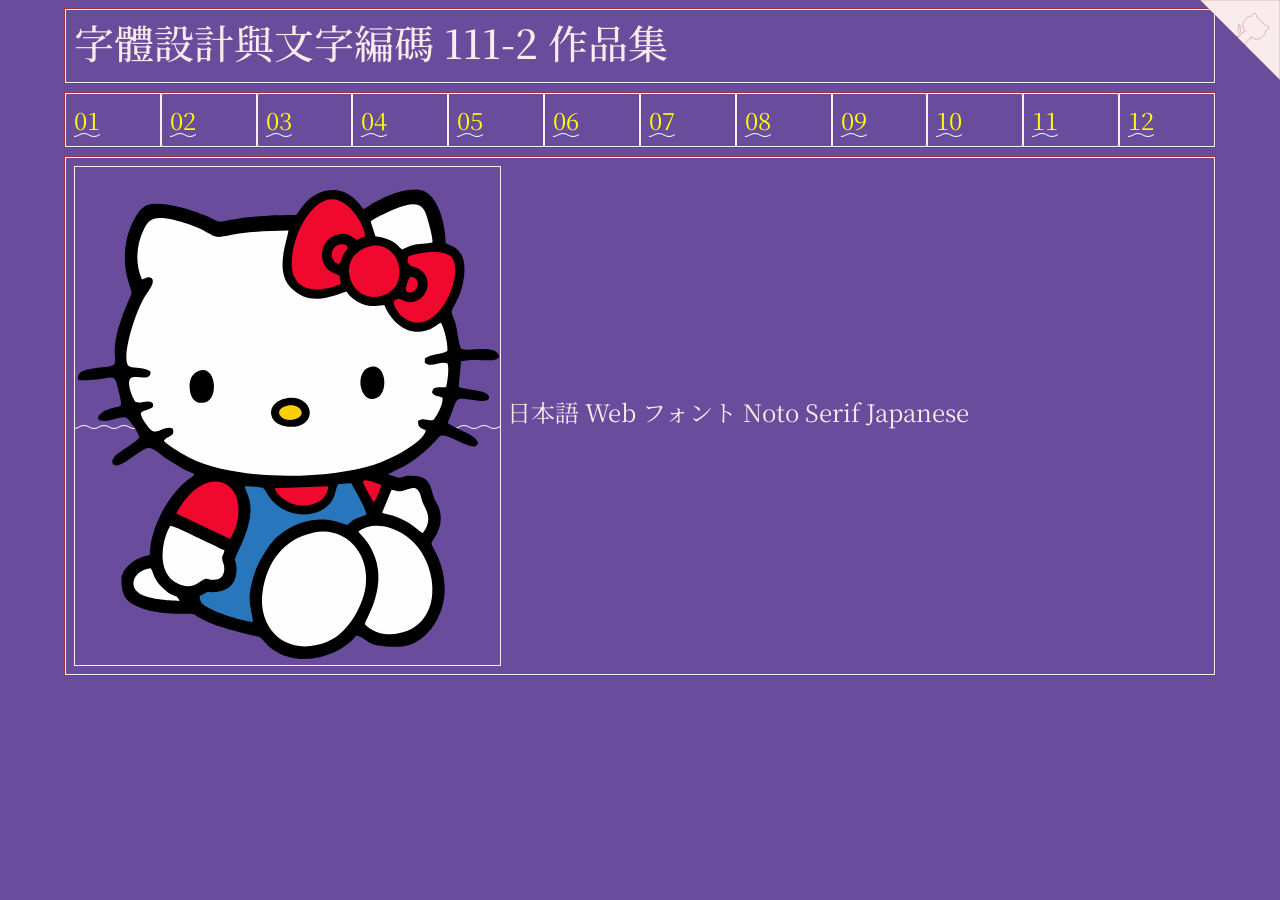
==== hw00/index.html @ a4c7544a "index" ====
<!doctype html>
<html lang="zh-Hant-TW">
<head>
<!-- Required meta tags -->
<meta charset="utf-8">
<meta name="viewport" content="width=device-width, initial-scale=1">
<title>作品集 Portfolio</title>
<!-- Bootstrap CSS -->
<link href="https://cdn.jsdelivr.net/npm/bootstrap@5.1.0/dist/css/bootstrap.min.css" rel="stylesheet">
<style type="text/css">

  @import url('https://fonts.googleapis.com/css2?family=Noto+Serif+JP:wght@200&display=swap');

  body {
    background-color: rgb(106, 76, 156); /* #6A4C9C */
    color: rgb(106, 76, 156);
    font-family: 'Noto Serif JP', serif;
  }

  .container-fluid {
    width:  90%;
  }

  .hw12 {
    border: 1px solid rgb(159, 53, 58);
    margin-top: 8px;
    margin-bottom: 8px;
  }

  .twenty {
    border: 1px solid #f9eced;
    color: #f9eced;
    padding: 8px;
    font-size: 18pt;
  }

  .twenty a {
    color:  yellow;
  }

  .twenty a:hover {
    color: #f9eced;
    font-size:  16pt;
  }

  svg {
    border: 2px solid rgb(159, 53, 58);
  }

  path {
    pointer-events: all;
    fill: #f9eced;
    stroke: rgb(159, 53, 58);
    stroke-opacity: 0.95;
    stroke-width: 1px;
  }

  .active circle {
    stroke: #f9eced;
    stroke-width: 2px;
  }

  svg g text {
    fill: rgba(255, 255, 255, 0.95);
    background-color: rgba(255, 255, 0, 0.1);
    text-shadow: 0 0 16px #FF0000, 0 0 16px #000000;
    font-size: 24pt;
    text-anchor: middle;
  }

  .twenty:hover {
      box-shadow: 0 0 5px 3px #f9eced;
      color: cyan; 
      text-shadow: 0 0 6px #FFFFFF, 0 0 6px #000000;
  }

  img:hover {
      box-shadow: 0 0 1px 1px #f9eced;
      animation-name: happy;
      animation-duration: 0.5s;
      animation-iteration-count: infinite;
  }

  @keyframes happy {
      0% {
          transform: translateY(0px);
      }

      25% {
          transform: translateY(-15px);
      }

      50% {
          transform: translateY(0px);
      }

      75% {
          transform: translateY(-5px);
      }

      100% {
          transform: translateY(0px);
      }
  }

  img.withborder {
    border: 1px solid #f9eced;
  }

/* 揮手 */
.github-corner:hover 
.octo-arm {
  animation: octocat-wave 560ms ease-in-out
}
@keyframes octocat-wave {
  0%,100% {
    transform:rotate(0)
  }
  20%,60% {
    transform:rotate(-25deg)
  }
  40%,80% {
    transform:rotate(10deg)
  }
}
@media (max-width:500px) {
  .github-corner:hover 
  .octo-arm {
    animation:none
  }

  .github-corner 
  .octo-arm {
    animation: octocat-wave 560ms ease-in-out
  }
}

/* 波浪 */
a {
  color:#f30;
  text-decoration: none; 
  background: url("data:image/svg+xml,%3Csvg xmlns='http://www.w3.org/2000/svg' viewBox='0 0 20 4'%3E%3Cpath fill='none' stroke='%23fff' d='M0 3.5c5 0 5-3 10-3s5 3 10 3 5-3 10-3 5 3 10 3'/%3E%3C/svg%3E") repeat-x 0 100%; 
  background-size:20px auto; 
  animation: waveMove 1s infinite linear;
}

a:hover {
  color:#f30;
  text-decoration: none;
  background: none;
  animation: none;
  text-decoration: underline;
  padding:2px 0;
}
@keyframes waveMove {
  from { background-position:0 100%; }
  to { background-position:20px 100%; }
}
</style>

</head>
<body>

  <!-- https://alexlenail.me/NN-SVG/about.html -->
  <a href="https://github.com/tjhsieh/ct2023s/" class="github-corner" aria-label="View source on Github">
    <svg width="80" height="80" viewBox="0 0 250 250" style="fill:#151513; color:#fff; position: absolute; top: 0; border: 0; right: 0;" aria-hidden="true">
      <path d="M0,0 L115,115 L130,115 L142,142 L250,250 L250,0 Z"></path>
      <path d="M128.3,109.0 C113.8,99.7 119.0,89.6 119.0,89.6 C122.0,82.7 120.5,78.6 120.5,78.6 C119.2,72.0 123.4,76.3 123.4,76.3 C127.3,80.9 125.5,87.3 125.5,87.3 C122.9,97.6 130.6,101.9 134.4,103.2" fill="currentColor" style="transform-origin: 130px 106px;" class="octo-arm"></path>
      <path d="M115.0,115.0 C114.9,115.1 118.7,116.5 119.8,115.4 L133.7,101.6 C136.9,99.2 139.9,98.4 142.2,98.6 C133.8,88.0 127.5,74.4 143.8,58.0 C148.5,53.4 154.0,51.2 159.7,51.0 C160.3,49.4 163.2,43.6 171.4,40.1 C171.4,40.1 176.1,42.5 178.8,56.2 C183.1,58.6 187.2,61.8 190.9,65.4 C194.5,69.0 197.7,73.2 200.1,77.6 C213.8,80.2 216.3,84.9 216.3,84.9 C212.7,93.1 206.9,96.0 205.4,96.6 C205.1,102.4 203.0,107.8 198.3,112.5 C181.9,128.9 168.3,122.5 157.7,114.1 C157.9,116.9 156.7,120.9 152.7,124.9 L141.0,136.5 C139.8,137.7 141.6,141.9 141.8,141.8 Z" fill="currentColor" class="octo-body"></path>
    </svg>
  </a>



<div class="container-fluid">
  <!-- ---------------------------------------------- -->
  <div class="row hw12">
    <div class="col-md-12 twenty">
      <h1>字體設計與文字編碼 111-2 作品集</h1>
    </div>
  </div>

  <!-- ---------------------------------------------- -->
  <div class="row hw12">
    <div class="col twenty"><a href="../hw01/index.html">01</a></div>
    <div class="col twenty"><a href="../hw02/index.html">02</a></div>
    <div class="col twenty"><a href="../hw03/index.html">03</a></div>
    <div class="col twenty"><a href="../hw04/index.html">04</a></div>
    <div class="col twenty"><a href="../hw05/index.html">05</a></div>
    <div class="col twenty"><a href="../hw06/index.html">06</a></div>

    <div class="col twenty"><a href="../hw07/index.html">07</a></div>
    <div class="col twenty"><a href="../hw08/index.html">08</a></div>
    <div class="col twenty"><a href="../hw09/index.html">09</a></div>
    <div class="col twenty"><a href="../hw10/index.html">10</a></div>
    <div class="col twenty"><a href="../hw11/index.html">11</a></div>
    <div class="col twenty"><a href="../hw12/index.html">12</a></div>
  </div>

  <!-- ---------------------------------------------- -->
  <div class="row hw12">
    <div class="col-md-12 twenty">
      <a href="https://github.com/tjhsieh/ct2023s/"><img class="withborder" src="./image.svg" height="500"></a>

      日本語 Web フォント Noto Serif Japanese

    </div>
  </div>

  <!-- ------------------------------------------------>

</body>
</html>
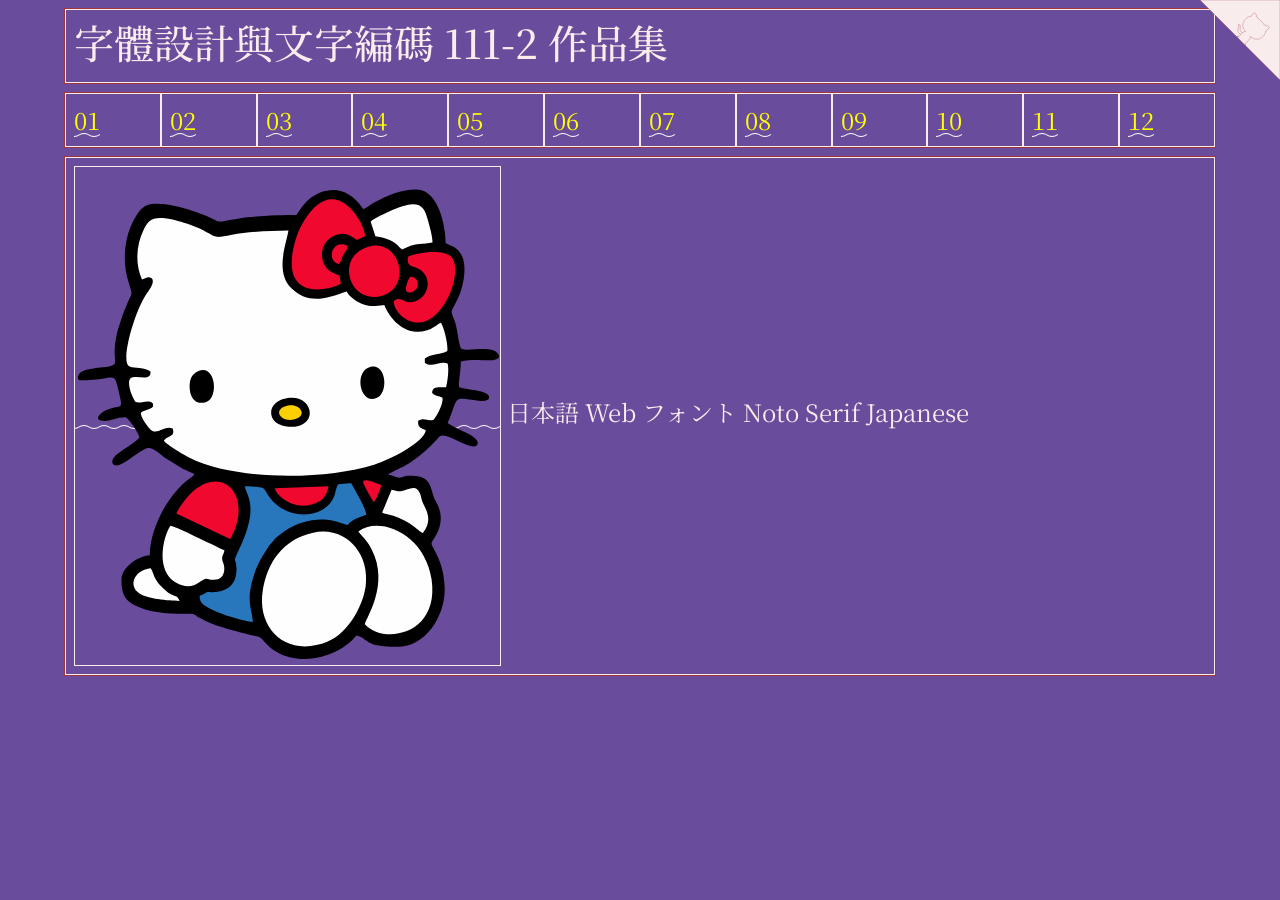
==== commit d8f3bed1: "作品集模板" ====
--- a/hw00/index.html
+++ b/hw00/index.html
@@ -135,42 +135,41 @@
   }
 }
 
-/* 波浪 */
-a {
-  color:#f30;
-  text-decoration: none; 
-  background: url("data:image/svg+xml,%3Csvg xmlns='http://www.w3.org/2000/svg' viewBox='0 0 20 4'%3E%3Cpath fill='none' stroke='%23fff' d='M0 3.5c5 0 5-3 10-3s5 3 10 3 5-3 10-3 5 3 10 3'/%3E%3C/svg%3E") repeat-x 0 100%; 
-  background-size:20px auto; 
-  animation: waveMove 1s infinite linear;
-}
-
-a:hover {
-  color:#f30;
-  text-decoration: none;
-  background: none;
-  animation: none;
-  text-decoration: underline;
-  padding:2px 0;
-}
-@keyframes waveMove {
-  from { background-position:0 100%; }
-  to { background-position:20px 100%; }
-}
+  /* 波浪 */
+  a {
+    color:#f30;
+    text-decoration: none; 
+    background: url("data:image/svg+xml,%3Csvg xmlns='http://www.w3.org/2000/svg' viewBox='0 0 20 4'%3E%3Cpath fill='none' stroke='%23fff' d='M0 3.5c5 0 5-3 10-3s5 3 10 3 5-3 10-3 5 3 10 3'/%3E%3C/svg%3E") repeat-x 0 100%; 
+    background-size:20px auto; 
+    animation: waveMove 1s infinite linear;
+  }
+
+  a:hover {
+    color:#f30;
+    text-decoration: none;
+    background: none;
+    animation: none;
+    text-decoration: underline;
+    padding:2px 0;
+  }
+  @keyframes waveMove {
+    from { background-position:0 100%; }
+    to { background-position:20px 100%; }
+  }
+  /* 波浪 */
 </style>
 
 </head>
 <body>
-
-  <!-- https://alexlenail.me/NN-SVG/about.html -->
-  <a href="https://github.com/tjhsieh/ct2023s/" class="github-corner" aria-label="View source on Github">
-    <svg width="80" height="80" viewBox="0 0 250 250" style="fill:#151513; color:#fff; position: absolute; top: 0; border: 0; right: 0;" aria-hidden="true">
-      <path d="M0,0 L115,115 L130,115 L142,142 L250,250 L250,0 Z"></path>
-      <path d="M128.3,109.0 C113.8,99.7 119.0,89.6 119.0,89.6 C122.0,82.7 120.5,78.6 120.5,78.6 C119.2,72.0 123.4,76.3 123.4,76.3 C127.3,80.9 125.5,87.3 125.5,87.3 C122.9,97.6 130.6,101.9 134.4,103.2" fill="currentColor" style="transform-origin: 130px 106px;" class="octo-arm"></path>
-      <path d="M115.0,115.0 C114.9,115.1 118.7,116.5 119.8,115.4 L133.7,101.6 C136.9,99.2 139.9,98.4 142.2,98.6 C133.8,88.0 127.5,74.4 143.8,58.0 C148.5,53.4 154.0,51.2 159.7,51.0 C160.3,49.4 163.2,43.6 171.4,40.1 C171.4,40.1 176.1,42.5 178.8,56.2 C183.1,58.6 187.2,61.8 190.9,65.4 C194.5,69.0 197.7,73.2 200.1,77.6 C213.8,80.2 216.3,84.9 216.3,84.9 C212.7,93.1 206.9,96.0 205.4,96.6 C205.1,102.4 203.0,107.8 198.3,112.5 C181.9,128.9 168.3,122.5 157.7,114.1 C157.9,116.9 156.7,120.9 152.7,124.9 L141.0,136.5 C139.8,137.7 141.6,141.9 141.8,141.8 Z" fill="currentColor" class="octo-body"></path>
-    </svg>
-  </a>
-
-
+<!-- https://alexlenail.me/NN-SVG/about.html -->
+<!--                        你的帳號 -->
+<a href="https://github.com/tjhsieh/ct2023s/" class="github-corner" aria-label="View source on Github">
+  <svg width="80" height="80" viewBox="0 0 250 250" style="fill:#f9eced; color:#fff; position: absolute; top: 0; border: 0; right: 0;" aria-hidden="true">
+    <path d="M0,0 L115,115 L130,115 L142,142 L250,250 L250,0 Z"></path>
+    <path d="M128.3,109.0 C113.8,99.7 119.0,89.6 119.0,89.6 C122.0,82.7 120.5,78.6 120.5,78.6 C119.2,72.0 123.4,76.3 123.4,76.3 C127.3,80.9 125.5,87.3 125.5,87.3 C122.9,97.6 130.6,101.9 134.4,103.2" fill="#f9eced" stroke="#6A4C9C" style="transform-origin: 130px 106px;" class="octo-arm"></path>
+    <path d="M115.0,115.0 C114.9,115.1 118.7,116.5 119.8,115.4 L133.7,101.6 C136.9,99.2 139.9,98.4 142.2,98.6 C133.8,88.0 127.5,74.4 143.8,58.0 C148.5,53.4 154.0,51.2 159.7,51.0 C160.3,49.4 163.2,43.6 171.4,40.1 C171.4,40.1 176.1,42.5 178.8,56.2 C183.1,58.6 187.2,61.8 190.9,65.4 C194.5,69.0 197.7,73.2 200.1,77.6 C213.8,80.2 216.3,84.9 216.3,84.9 C212.7,93.1 206.9,96.0 205.4,96.6 C205.1,102.4 203.0,107.8 198.3,112.5 C181.9,128.9 168.3,122.5 157.7,114.1 C157.9,116.9 156.7,120.9 152.7,124.9 L141.0,136.5 C139.8,137.7 141.6,141.9 141.8,141.8 Z" fill="#f9eced" stroke="#6A4C9C" class="octo-body"></path>
+  </svg>
+</a>
 
 <div class="container-fluid">
   <!-- ---------------------------------------------- -->
